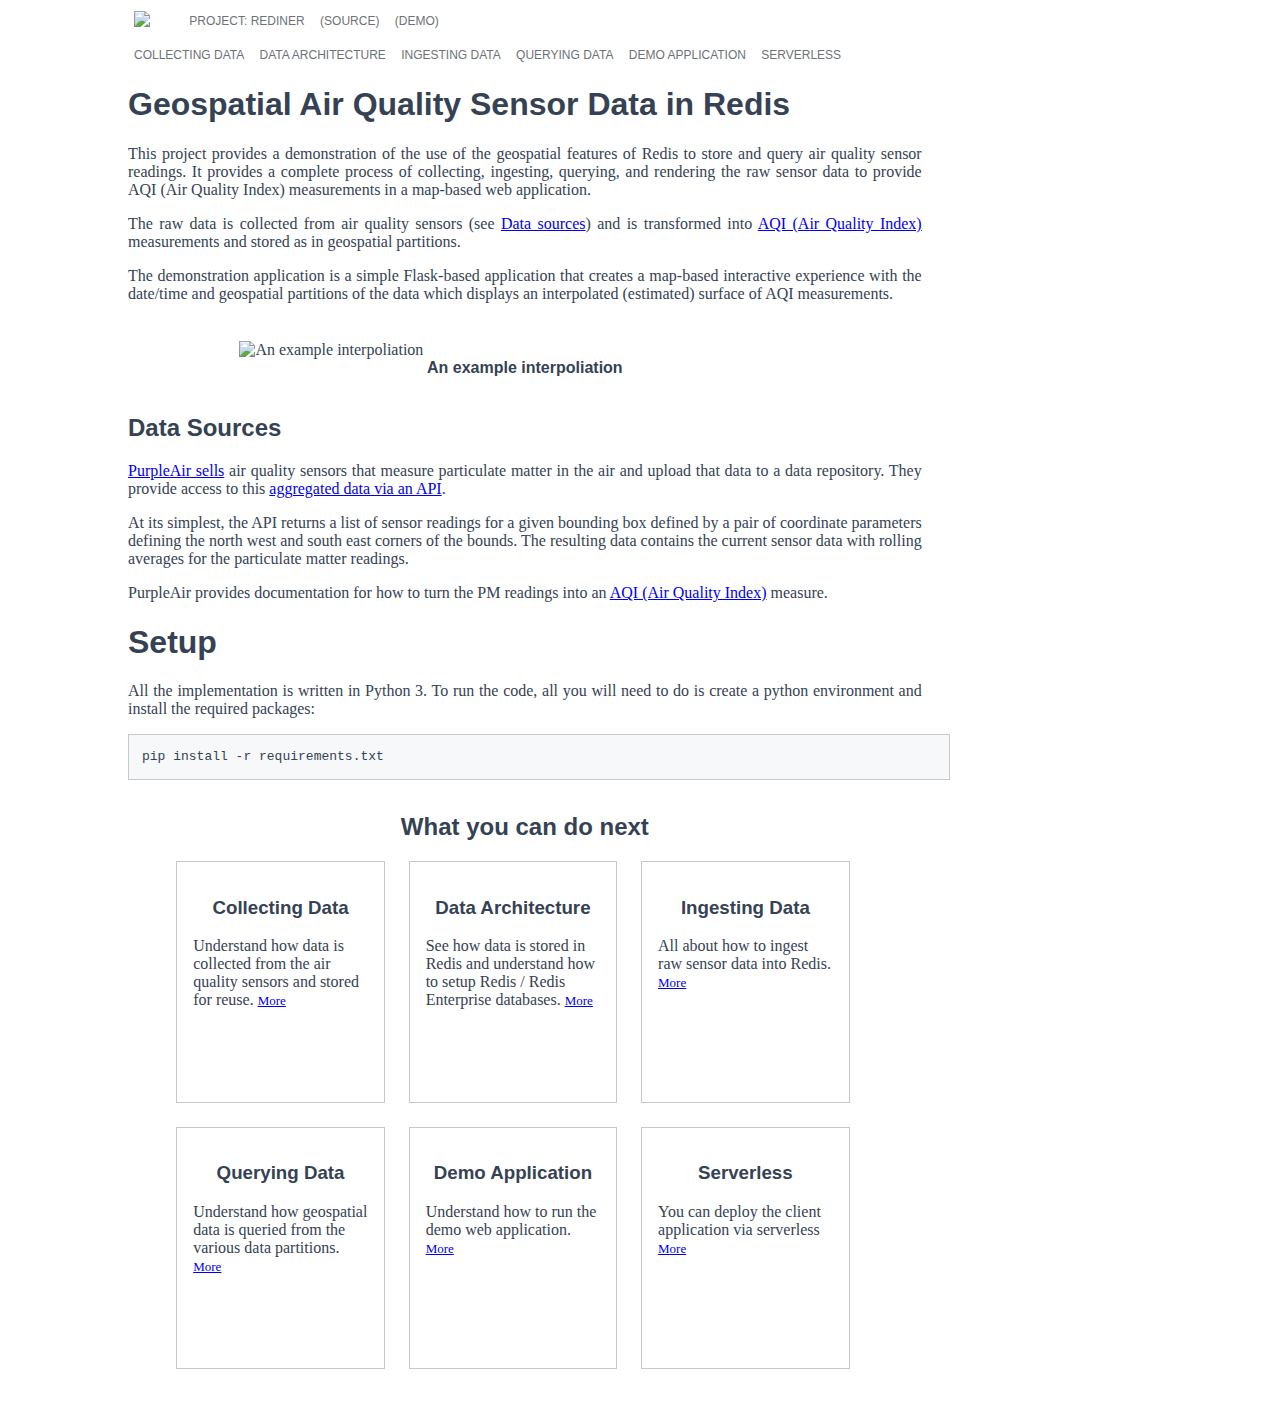
==== index.html @ 8313a19c "initial version and setup" ====
<!DOCTYPE html>
<html xmlns="http://www.w3.org/1999/xhtml" lang="" xml:lang="">
<head>
  <meta charset="utf-8" />
  <meta name="generator" content="pandoc" />
  <meta name="viewport" content="width=device-width, initial-scale=1.0, user-scalable=yes" />
  <title>Geospatial Air Quality Sensor Data in Redis</title>
  <style>
    code{white-space: pre-wrap;}
    span.smallcaps{font-variant: small-caps;}
    span.underline{text-decoration: underline;}
    div.column{display: inline-block; vertical-align: top; width: 50%;}
    div.hanging-indent{margin-left: 1.5em; text-indent: -1.5em;}
    ul.task-list{list-style: none;}
    .display.math{display: block; text-align: center; margin: 0.5rem auto;}
  </style>
  <link rel="stylesheet" href="site.css" />
  <!--[if lt IE 9]>
    <script src="//cdnjs.cloudflare.com/ajax/libs/html5shiv/3.7.3/html5shiv-printshiv.min.js"></script>
  <![endif]-->
  <script type="text/javascript" src="site.js"></script>
</head>
<body>
<nav id="branding">

   <span class="item">
   <a href="https://redislabs.com/">
   <img class="logo" src="https://docs.redislabs.com/latest/images/icon_logo/logo-redis-2.svg">
   </a>
   </span>

   <span class="item">
      <a href="./">Project: Rediner</a>
   </span>

   <span class="item">
      <a href="https://github.com/redis-developer/rediner">(source)</a>
   </span>

   <span class="item">
      <a href="https://rediner.milowski.io">(demo)</a>
   </span>

</nav>

<nav id="secondary">
<span class="item"><a href="collect.html">Collecting Data</a></span>
<span class="item"><a href="data.html">Data Architecture</a></span>
<span class="item"><a href="ingest.html">Ingesting Data</a></span>
<span class="item"><a href="query.html">Querying Data</a></span>
<span class="item"><a href="application.html">Demo Application</a></span>
<span class="item"><a href="serverless.html">Serverless</a></span>
</nav>
<header id="title-block-header">
<h1 class="title">Geospatial Air Quality Sensor Data in Redis</h1>
</header>
<p>This project provides a demonstration of the use of the geospatial features of Redis to store and query air quality sensor readings. It provides a complete process of collecting, ingesting, querying, and rendering the raw sensor data to provide AQI (Air Quality Index) measurements in a map-based web application.</p>
<p>The raw data is collected from air quality sensors (see <a href="#data-sources">Data sources</a>) and is transformed into <a href="https://www.airnow.gov/aqi/aqi-basics/">AQI (Air Quality Index)</a> measurements and stored as in geospatial partitions.</p>
<p>The demonstration application is a simple Flask-based application that creates a map-based interactive experience with the date/time and geospatial partitions of the data which displays an interpolated (estimated) surface of AQI measurements.</p>
<figure>
<img src="example-interpolation.png" alt="An example interpoliation" /><figcaption aria-hidden="true">An example interpoliation</figcaption>
</figure>
<section id="data-sources" class="level2">
<h2>Data Sources</h2>
<p><a href="https://www.purpleair.com">PurpleAir sells</a> air quality sensors that measure particulate matter in the air and upload that data to a data repository. They provide access to this <a href="https://docs.google.com/document/d/15ijz94dXJ-YAZLi9iZ_RaBwrZ4KtYeCy08goGBwnbCU/edit#heading=h.2tzq9j55gsj6">aggregated data via an API</a>.</p>
<p>At its simplest, the API returns a list of sensor readings for a given bounding box defined by a pair of coordinate parameters defining the north west and south east corners of the bounds. The resulting data contains the current sensor data with rolling averages for the particulate matter readings.</p>
<p>PurpleAir provides documentation for how to turn the PM readings into an <a href="https://www.airnow.gov/aqi/aqi-basics/">AQI (Air Quality Index)</a> measure.</p>
</section>
<section id="setup" class="level1">
<h1>Setup</h1>
<p>All the implementation is written in Python 3. To run the code, all you will need to do is create a python environment and install the required packages:</p>
<pre><code>pip install -r requirements.txt</code></pre>
<section id="what-you-can-do-next" class="level2 tiles">
<h2 class="tiles">What you can do next</h2>
<section id="collecting-data" class="level3 tile">
<h3 class="tile">Collecting Data</h3>
<p>Understand how data is collected from the air quality sensors and stored for reuse. <a href="collect.html">More</a></p>
</section>
<section id="data-architecture" class="level3 tile">
<h3 class="tile">Data Architecture</h3>
<p>See how data is stored in Redis and understand how to setup Redis / Redis Enterprise databases. <a href="data.html">More</a></p>
</section>
<section id="ingesting-data" class="level3 tile">
<h3 class="tile">Ingesting Data</h3>
<p>All about how to ingest raw sensor data into Redis. <a href="ingest.html">More</a></p>
</section>
<section id="querying-data" class="level3 tile">
<h3 class="tile">Querying Data</h3>
<p>Understand how geospatial data is queried from the various data partitions. <a href="query.html">More</a></p>
</section>
<section id="demo-application" class="level3 tile">
<h3 class="tile">Demo Application</h3>
<p>Understand how to run the demo web application. <a href="application.html">More</a></p>
</section>
<section id="serverless" class="level3 tile">
<h3 class="tile">Serverless</h3>
<p>You can deploy the client application via serverless <a href="serverless.html">More</a></p>
</section>
</section>
</section>
</body>
</html>
---- site.css ----
@import "base.css";

body {
   color: #354253;
}

h1, h2, h3, h4, h5, h6 {
   /*color: #6d7278;*/
}

section.tile:hover, div.tile:hover {
   background-color: rgba(230,230,230,0.5);
}

section.tiles > *:first-child {
}

.logo {
   width: 163px !important;
   margin-right: 2em;
}

#branding {
   color: #6d7278;
   font-family: 'Graphik Web', sans-serif;
   text-transform: uppercase;
   font-size: 0.75em;
}

#branding .item {
   padding: 0.25em 0.25em;
   padding-left: 0.5em;
   padding-right: 0.5em;
   vertical-align: middle;
   display: inline-block;
}

.main #secondary {
   display: none;
}

#secondary {
   color: #6d7278;
   font-family: 'Graphik Web', sans-serif;
   text-transform: uppercase;
   font-size: 0.75em;
}

#branding a:link, #secondary a:link, #TOC a:link {
   color: #6d7278;
   text-decoration: none;

}

#secondary .item {
   display: inline-block;
   margin-top: 1em;
   padding: 0.25em 0.25em;
   padding-left: 0.5em;
   padding-right: 0.5em;
}

#branding .item:hover, #secondary .item:hover {
   background-color: rgba(230,230,230,0.5);
}

#TOC {
   /*
   position: fixed;
   top: 0;
   right: 0;
   */
   float: right;
   margin-left: 1em;
   font-size: 0.8125em;
   color: #6d7278;
   font-family: 'Graphik Web', sans-serif;
}

@media screen and (max-width: 768px) {

#TOC {
   float: none
}

}
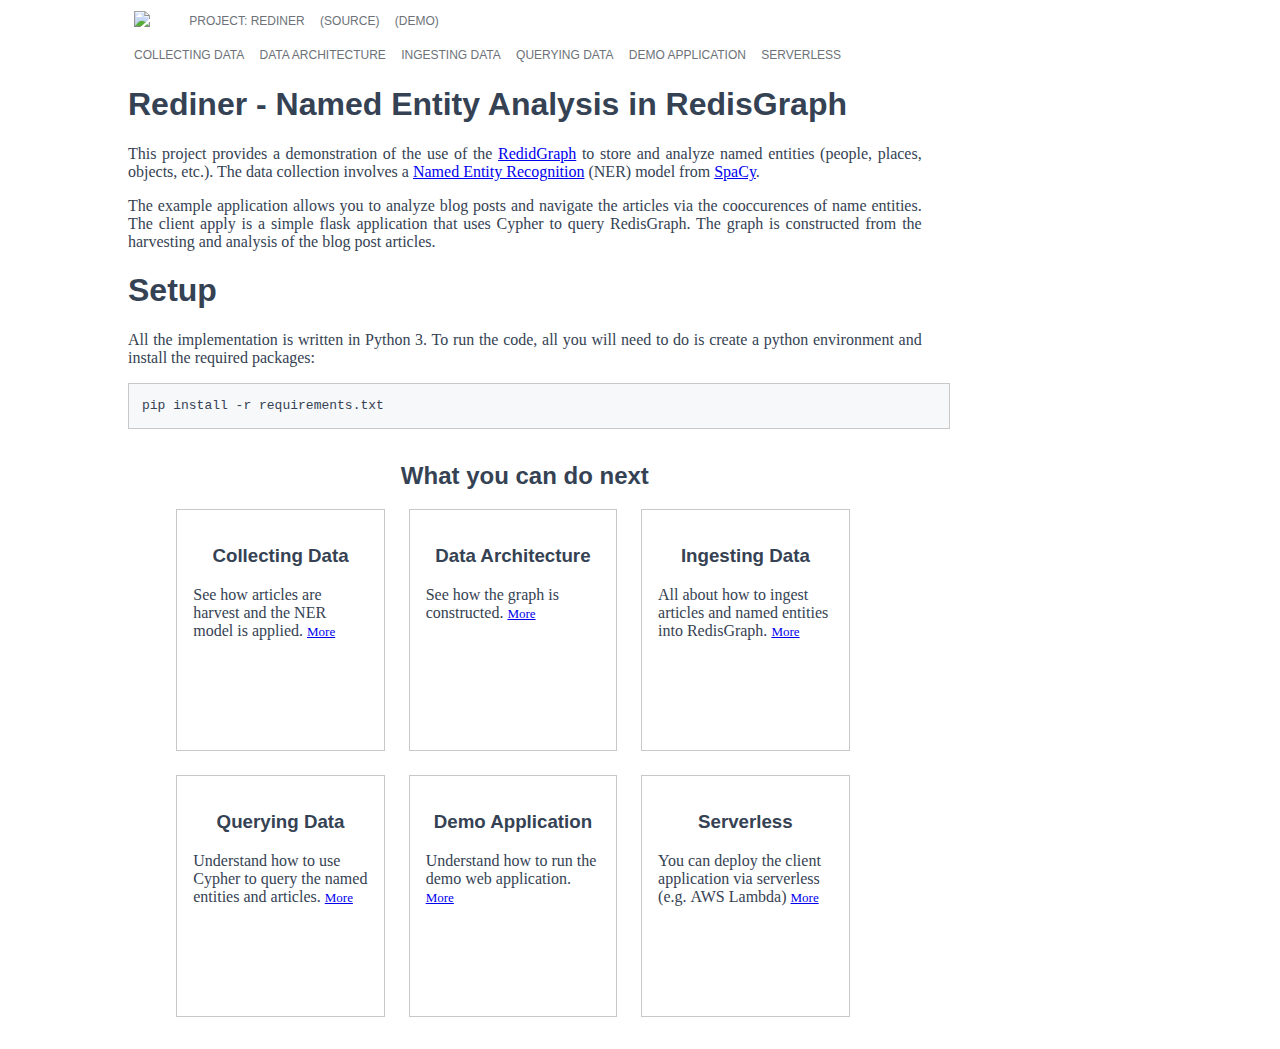
==== commit 13816d3a: "updated index with the basics" ====
--- a/index.html
+++ b/index.html
@@ -4,7 +4,7 @@
   <meta charset="utf-8" />
   <meta name="generator" content="pandoc" />
   <meta name="viewport" content="width=device-width, initial-scale=1.0, user-scalable=yes" />
-  <title>Geospatial Air Quality Sensor Data in Redis</title>
+  <title>Rediner - Named Entity Analysis in RedisGraph</title>
   <style>
     code{white-space: pre-wrap;}
     span.smallcaps{font-variant: small-caps;}
@@ -52,20 +52,10 @@
 <span class="item"><a href="serverless.html">Serverless</a></span>
 </nav>
 <header id="title-block-header">
-<h1 class="title">Geospatial Air Quality Sensor Data in Redis</h1>
+<h1 class="title">Rediner - Named Entity Analysis in RedisGraph</h1>
 </header>
-<p>This project provides a demonstration of the use of the geospatial features of Redis to store and query air quality sensor readings. It provides a complete process of collecting, ingesting, querying, and rendering the raw sensor data to provide AQI (Air Quality Index) measurements in a map-based web application.</p>
-<p>The raw data is collected from air quality sensors (see <a href="#data-sources">Data sources</a>) and is transformed into <a href="https://www.airnow.gov/aqi/aqi-basics/">AQI (Air Quality Index)</a> measurements and stored as in geospatial partitions.</p>
-<p>The demonstration application is a simple Flask-based application that creates a map-based interactive experience with the date/time and geospatial partitions of the data which displays an interpolated (estimated) surface of AQI measurements.</p>
-<figure>
-<img src="example-interpolation.png" alt="An example interpoliation" /><figcaption aria-hidden="true">An example interpoliation</figcaption>
-</figure>
-<section id="data-sources" class="level2">
-<h2>Data Sources</h2>
-<p><a href="https://www.purpleair.com">PurpleAir sells</a> air quality sensors that measure particulate matter in the air and upload that data to a data repository. They provide access to this <a href="https://docs.google.com/document/d/15ijz94dXJ-YAZLi9iZ_RaBwrZ4KtYeCy08goGBwnbCU/edit#heading=h.2tzq9j55gsj6">aggregated data via an API</a>.</p>
-<p>At its simplest, the API returns a list of sensor readings for a given bounding box defined by a pair of coordinate parameters defining the north west and south east corners of the bounds. The resulting data contains the current sensor data with rolling averages for the particulate matter readings.</p>
-<p>PurpleAir provides documentation for how to turn the PM readings into an <a href="https://www.airnow.gov/aqi/aqi-basics/">AQI (Air Quality Index)</a> measure.</p>
-</section>
+<p>This project provides a demonstration of the use of the <a href="https://oss.redislabs.com/redisgraph/">RedidGraph</a> to store and analyze named entities (people, places, objects, etc.). The data collection involves a <a href="https://en.wikipedia.org/wiki/Named-entity_recognition">Named Entity Recognition</a> (NER) model from <a href="https://spacy.io">SpaCy</a>.</p>
+<p>The example application allows you to analyze blog posts and navigate the articles via the cooccurences of name entities. The client apply is a simple flask application that uses Cypher to query RedisGraph. The graph is constructed from the harvesting and analysis of the blog post articles.</p>
 <section id="setup" class="level1">
 <h1>Setup</h1>
 <p>All the implementation is written in Python 3. To run the code, all you will need to do is create a python environment and install the required packages:</p>
@@ -74,19 +64,19 @@
 <h2 class="tiles">What you can do next</h2>
 <section id="collecting-data" class="level3 tile">
 <h3 class="tile">Collecting Data</h3>
-<p>Understand how data is collected from the air quality sensors and stored for reuse. <a href="collect.html">More</a></p>
+<p>See how articles are harvest and the NER model is applied. <a href="collect.html">More</a></p>
 </section>
 <section id="data-architecture" class="level3 tile">
 <h3 class="tile">Data Architecture</h3>
-<p>See how data is stored in Redis and understand how to setup Redis / Redis Enterprise databases. <a href="data.html">More</a></p>
+<p>See how the graph is constructed. <a href="data.html">More</a></p>
 </section>
 <section id="ingesting-data" class="level3 tile">
 <h3 class="tile">Ingesting Data</h3>
-<p>All about how to ingest raw sensor data into Redis. <a href="ingest.html">More</a></p>
+<p>All about how to ingest articles and named entities into RedisGraph. <a href="ingest.html">More</a></p>
 </section>
 <section id="querying-data" class="level3 tile">
 <h3 class="tile">Querying Data</h3>
-<p>Understand how geospatial data is queried from the various data partitions. <a href="query.html">More</a></p>
+<p>Understand how to use Cypher to query the named entities and articles. <a href="query.html">More</a></p>
 </section>
 <section id="demo-application" class="level3 tile">
 <h3 class="tile">Demo Application</h3>
@@ -94,7 +84,7 @@
 </section>
 <section id="serverless" class="level3 tile">
 <h3 class="tile">Serverless</h3>
-<p>You can deploy the client application via serverless <a href="serverless.html">More</a></p>
+<p>You can deploy the client application via serverless (e.g. AWS Lambda) <a href="serverless.html">More</a></p>
 </section>
 </section>
 </section>
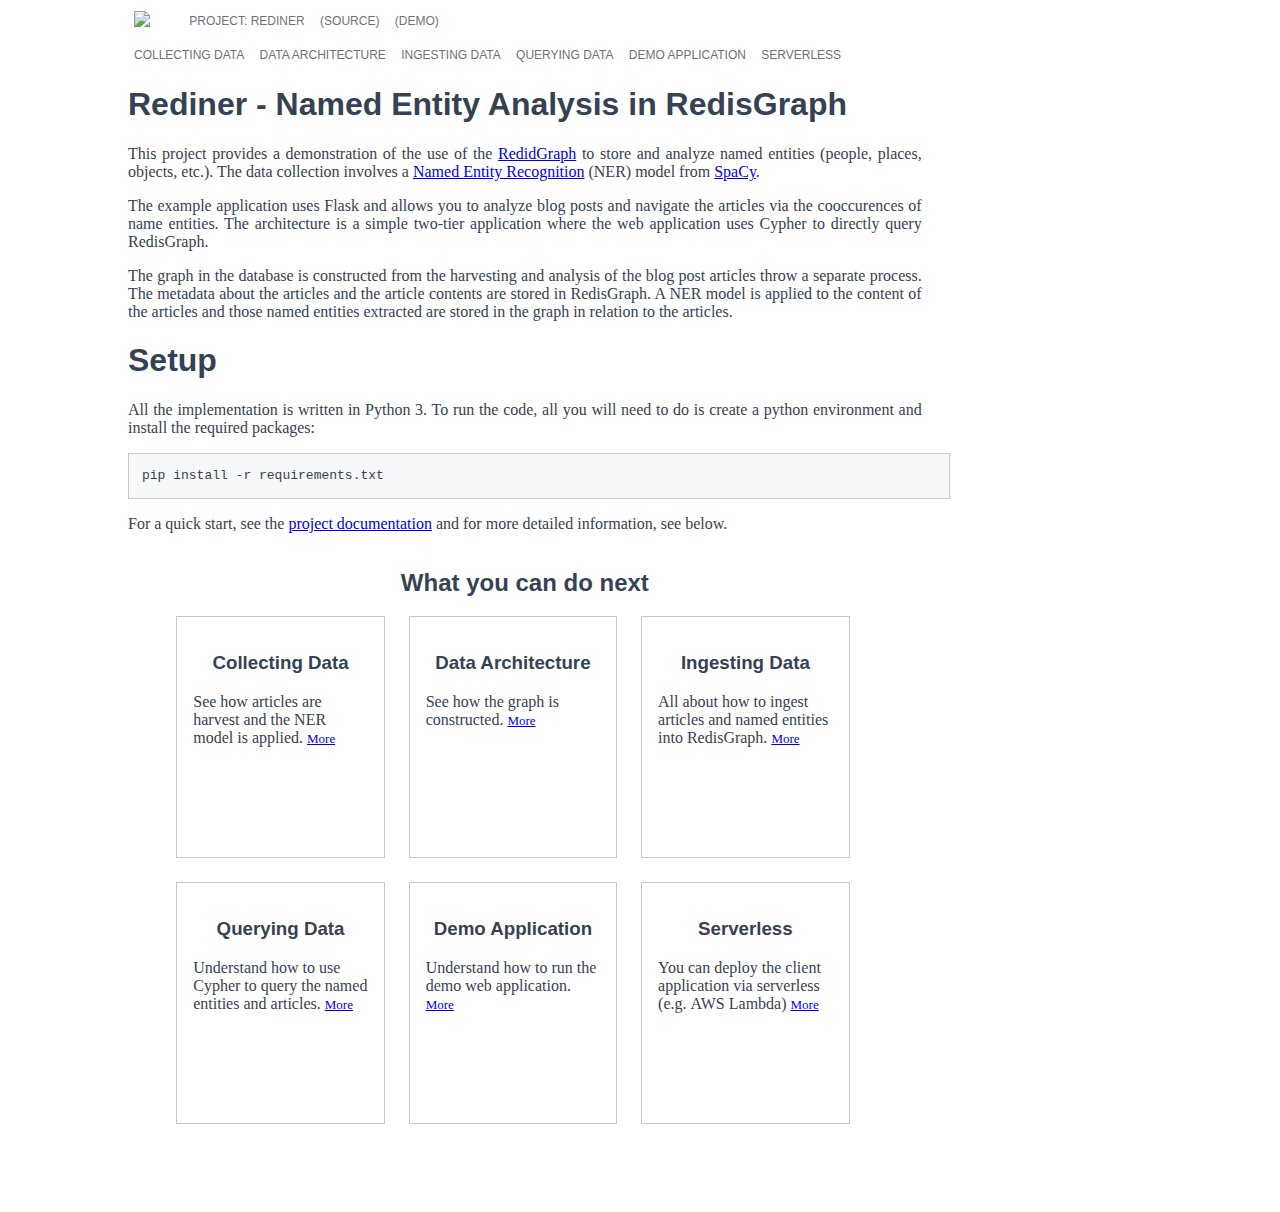
==== commit 87e233c6: "added serverles; minor grammar / typos" ====
--- a/index.html
+++ b/index.html
@@ -55,11 +55,13 @@
 <h1 class="title">Rediner - Named Entity Analysis in RedisGraph</h1>
 </header>
 <p>This project provides a demonstration of the use of the <a href="https://oss.redislabs.com/redisgraph/">RedidGraph</a> to store and analyze named entities (people, places, objects, etc.). The data collection involves a <a href="https://en.wikipedia.org/wiki/Named-entity_recognition">Named Entity Recognition</a> (NER) model from <a href="https://spacy.io">SpaCy</a>.</p>
-<p>The example application allows you to analyze blog posts and navigate the articles via the cooccurences of name entities. The client apply is a simple flask application that uses Cypher to query RedisGraph. The graph is constructed from the harvesting and analysis of the blog post articles.</p>
+<p>The example application uses Flask and allows you to analyze blog posts and navigate the articles via the cooccurences of name entities. The architecture is a simple two-tier application where the web application uses Cypher to directly query RedisGraph.</p>
+<p>The graph in the database is constructed from the harvesting and analysis of the blog post articles throw a separate process. The metadata about the articles and the article contents are stored in RedisGraph. A NER model is applied to the content of the articles and those named entities extracted are stored in the graph in relation to the articles.</p>
 <section id="setup" class="level1">
 <h1>Setup</h1>
 <p>All the implementation is written in Python 3. To run the code, all you will need to do is create a python environment and install the required packages:</p>
 <pre><code>pip install -r requirements.txt</code></pre>
+<p>For a quick start, see the <a href="https://github.com/redis-developer/rediner">project documentation</a> and for more detailed information, see below.</p>
 <section id="what-you-can-do-next" class="level2 tiles">
 <h2 class="tiles">What you can do next</h2>
 <section id="collecting-data" class="level3 tile">
--- a/site.css
+++ b/site.css
@@ -2,6 +2,7 @@
 
 body {
    color: #354253;
+   margin-bottom: 4em;
 }
 
 h1, h2, h3, h4, h5, h6 {
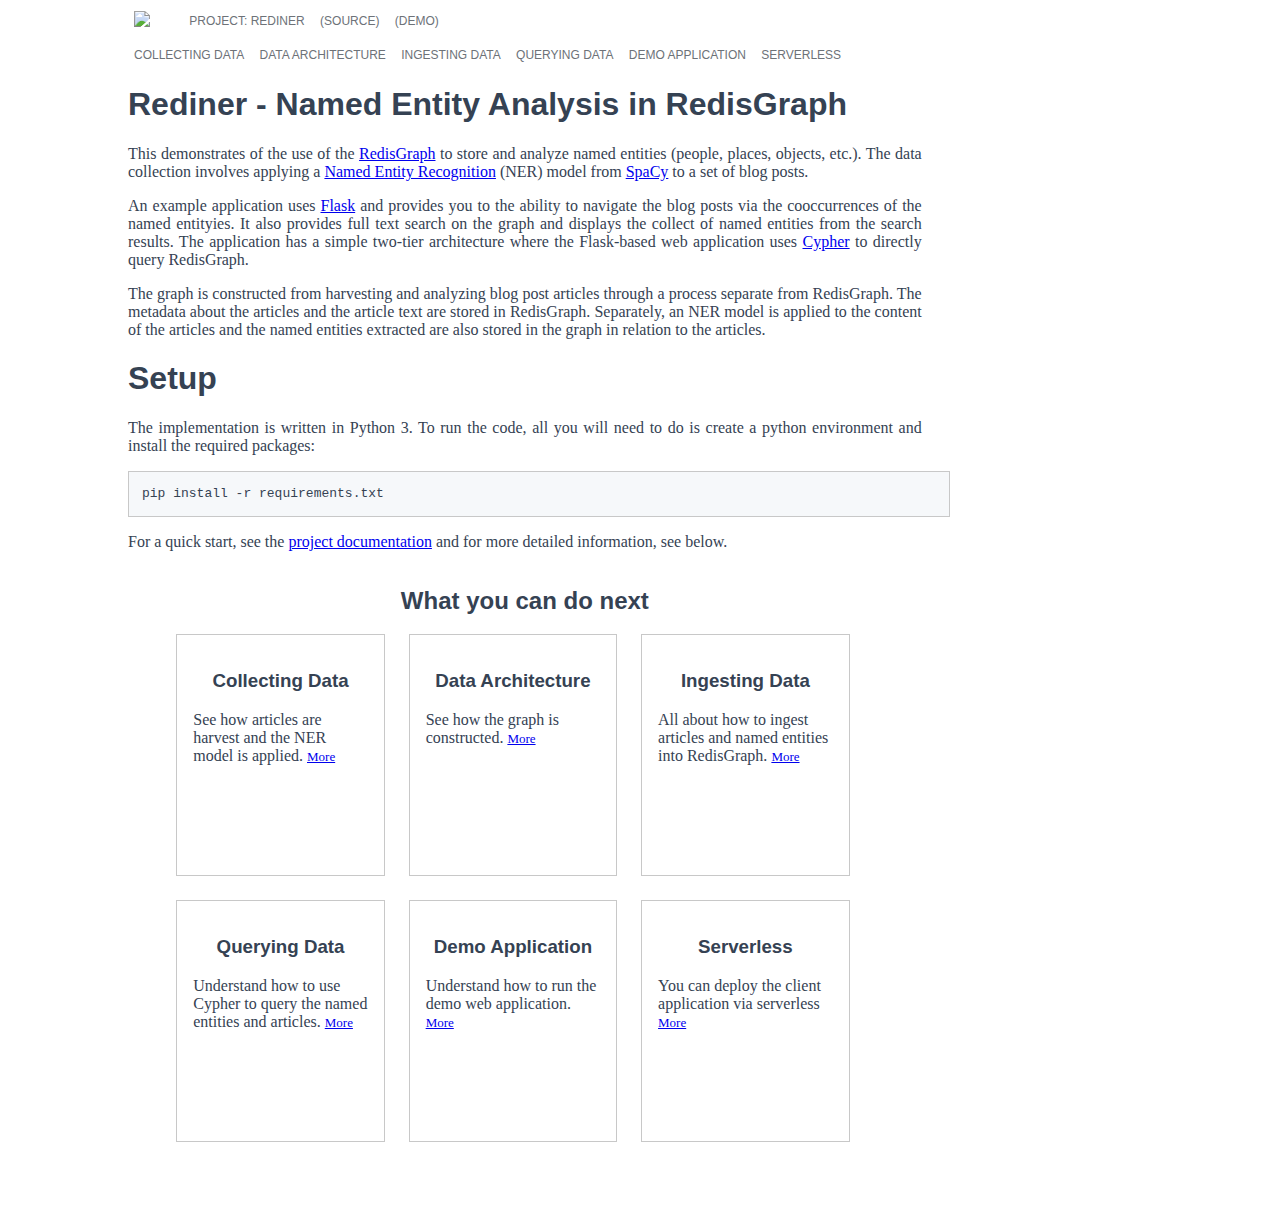
==== commit 49f5fa8d: "minor edits" ====
--- a/index.html
+++ b/index.html
@@ -54,12 +54,12 @@
 <header id="title-block-header">
 <h1 class="title">Rediner - Named Entity Analysis in RedisGraph</h1>
 </header>
-<p>This project provides a demonstration of the use of the <a href="https://oss.redislabs.com/redisgraph/">RedidGraph</a> to store and analyze named entities (people, places, objects, etc.). The data collection involves a <a href="https://en.wikipedia.org/wiki/Named-entity_recognition">Named Entity Recognition</a> (NER) model from <a href="https://spacy.io">SpaCy</a>.</p>
-<p>The example application uses Flask and allows you to analyze blog posts and navigate the articles via the cooccurences of name entities. The architecture is a simple two-tier application where the web application uses Cypher to directly query RedisGraph.</p>
-<p>The graph in the database is constructed from the harvesting and analysis of the blog post articles throw a separate process. The metadata about the articles and the article contents are stored in RedisGraph. A NER model is applied to the content of the articles and those named entities extracted are stored in the graph in relation to the articles.</p>
+<p>This demonstrates of the use of the <a href="https://oss.redislabs.com/redisgraph/">RedisGraph</a> to store and analyze named entities (people, places, objects, etc.). The data collection involves applying a <a href="https://en.wikipedia.org/wiki/Named-entity_recognition">Named Entity Recognition</a> (NER) model from <a href="https://spacy.io">SpaCy</a> to a set of blog posts.</p>
+<p>An example application uses <a href="https://flask.palletsprojects.com/en/1.1.x/">Flask</a> and provides you to the ability to navigate the blog posts via the cooccurrences of the named entityies. It also provides full text search on the graph and displays the collect of named entities from the search results. The application has a simple two-tier architecture where the Flask-based web application uses <a href="https://www.opencypher.org">Cypher</a> to directly query RedisGraph.</p>
+<p>The graph is constructed from harvesting and analyzing blog post articles through a process separate from RedisGraph. The metadata about the articles and the article text are stored in RedisGraph. Separately, an NER model is applied to the content of the articles and the named entities extracted are also stored in the graph in relation to the articles.</p>
 <section id="setup" class="level1">
 <h1>Setup</h1>
-<p>All the implementation is written in Python 3. To run the code, all you will need to do is create a python environment and install the required packages:</p>
+<p>The implementation is written in Python 3. To run the code, all you will need to do is create a python environment and install the required packages:</p>
 <pre><code>pip install -r requirements.txt</code></pre>
 <p>For a quick start, see the <a href="https://github.com/redis-developer/rediner">project documentation</a> and for more detailed information, see below.</p>
 <section id="what-you-can-do-next" class="level2 tiles">
@@ -86,7 +86,7 @@
 </section>
 <section id="serverless" class="level3 tile">
 <h3 class="tile">Serverless</h3>
-<p>You can deploy the client application via serverless (e.g. AWS Lambda) <a href="serverless.html">More</a></p>
+<p>You can deploy the client application via serverless <a href="serverless.html">More</a></p>
 </section>
 </section>
 </section>
